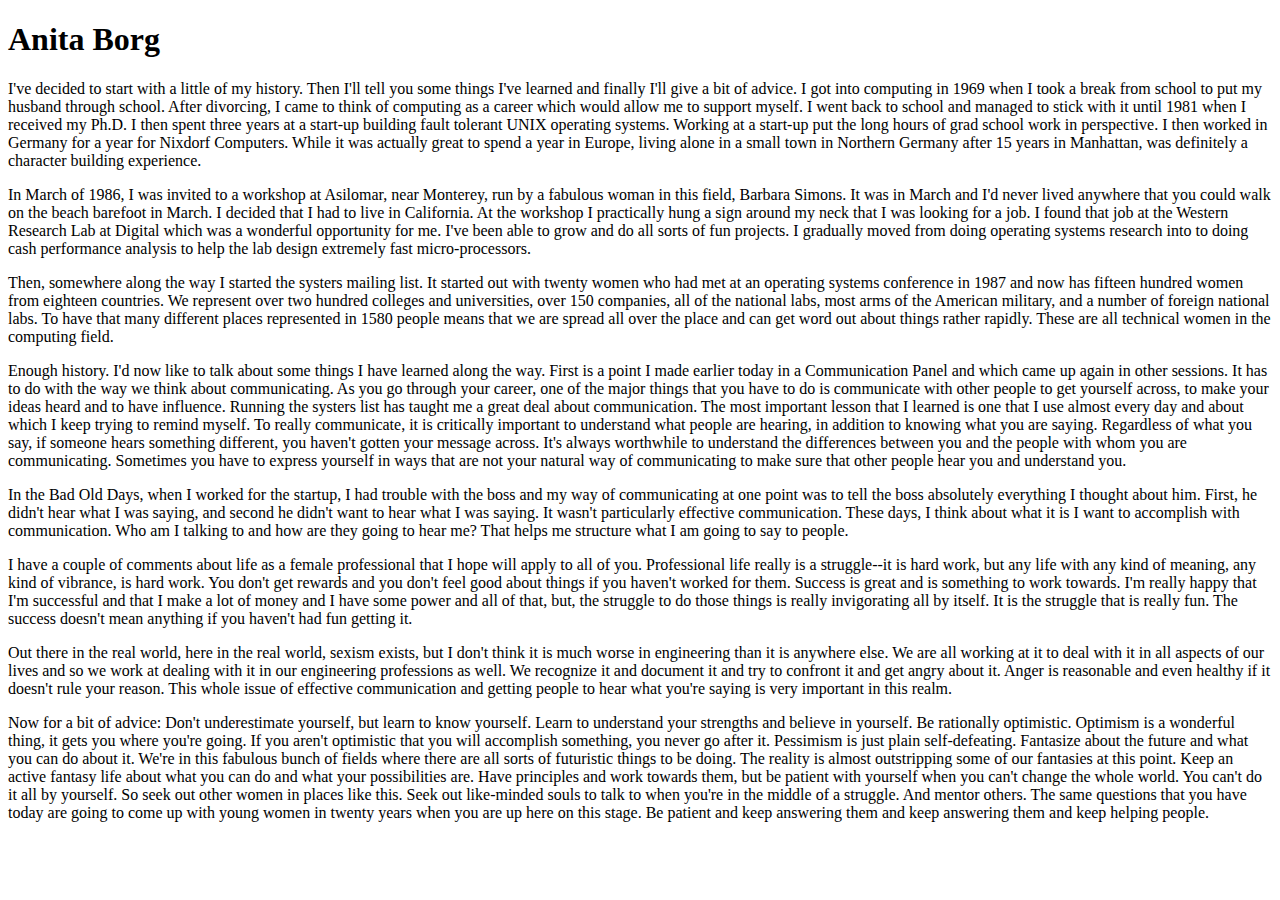
==== lesson-5/index.html @ 3f9112c9 "separating content into sections" ====
<!DOCTYPE html>
<html>
  <head>
    <title>Anita Borg</title>
    <link rel="stylesheet" href="style.css">
  </head>

  <body>
    <h1>Anita Borg</h1>
    <p>
      I've decided to start with a little of my history. Then I'll tell you some things I've learned and finally I'll give a bit of advice.
      I got into computing in 1969 when I took a break from school to put my husband through school. After divorcing, I came to think of computing as a career which would allow me to support myself. I went back to school and managed to stick with it until 1981 when I received my Ph.D. I then spent three years at a start-up building fault tolerant UNIX operating systems. Working at a start-up put the long hours of grad school work in perspective. I then worked in Germany for a year for Nixdorf Computers. While it was actually great to spend a year in Europe, living alone in a small town in Northern Germany after 15 years in Manhattan, was definitely a character building experience.
    </p>
    <p>
      In March of 1986, I was invited to a workshop at Asilomar, near Monterey, run by a fabulous woman in this field, Barbara Simons. It was in March and I'd never lived anywhere that you could walk on the beach barefoot in March. I decided that I had to live in California. At the workshop I practically hung a sign around my neck that I was looking for a job. I found that job at the Western Research Lab at Digital which was a wonderful opportunity for me. I've been able to grow and do all sorts of fun projects. I gradually moved from doing operating systems research into to doing cash performance analysis to help the lab design extremely fast micro-processors.
    </p>
    <p>
      Then, somewhere along the way I started the systers mailing list. It started out with twenty women who had met at an operating systems conference in 1987 and now has fifteen hundred women from eighteen countries. We represent over two hundred colleges and universities, over 150 companies, all of the national labs, most arms of the American military, and a number of foreign national labs. To have that many different places represented in 1580 people means that we are spread all over the place and can get word out about things rather rapidly. These are all technical women in the computing field.
    </p>
    <p>
      Enough history. I'd now like to talk about some things I have learned along the way. First is a point I made earlier today in a Communication Panel and which came up again in other sessions. It has to do with the way we think about communicating. As you go through your career, one of the major things that you have to do is communicate with other people to get yourself across, to make your ideas heard and to have influence. Running the systers list has taught me a great deal about communication. The most important lesson that I learned is one that I use almost every day and about which I keep trying to remind myself. To really communicate, it is critically important to understand what people are hearing, in addition to knowing what you are saying. Regardless of what you say, if someone hears something different, you haven't gotten your message across. It's always worthwhile to understand the differences between you and the people with whom you are communicating. Sometimes you have to express yourself in ways that are not your natural way of communicating to make sure that other people hear you and understand you.
    </p>
    <p>
      In the Bad Old Days, when I worked for the startup, I had trouble with the boss and my way of communicating at one point was to tell the boss absolutely everything I thought about him. First, he didn't hear what I was saying, and second he didn't want to hear what I was saying. It wasn't particularly effective communication. These days, I think about what it is I want to accomplish with communication. Who am I talking to and how are they going to hear me? That helps me structure what I am going to say to people.
    </p>
    <p>
      I have a couple of comments about life as a female professional that I hope will apply to all of you. Professional life really is a struggle--it is hard work, but any life with any kind of meaning, any kind of vibrance, is hard work. You don't get rewards and you don't feel good about things if you haven't worked for them. Success is great and is something to work towards. I'm really happy that I'm successful and that I make a lot of money and I have some power and all of that, but, the struggle to do those things is really invigorating all by itself. It is the struggle that is really fun. The success doesn't mean anything if you haven't had fun getting it.
    </p>
    <p>
      Out there in the real world, here in the real world, sexism exists, but I don't think it is much worse in engineering than it is anywhere else. We are all working at it to deal with it in all aspects of our lives and so we work at dealing with it in our engineering professions as well. We recognize it and document it and try to confront it and get angry about it. Anger is reasonable and even healthy if it doesn't rule your reason. This whole issue of effective communication and getting people to hear what you're saying is very important in this realm.
    </p>
    <p>
      Now for a bit of advice: Don't underestimate yourself, but learn to know yourself. Learn to understand your strengths and believe in yourself. Be rationally optimistic. Optimism is a wonderful thing, it gets you where you're going. If you aren't optimistic that you will accomplish something, you never go after it. Pessimism is just plain self-defeating. Fantasize about the future and what you can do about it. We're in this fabulous bunch of fields where there are all sorts of futuristic things to be doing. The reality is almost outstripping some of our fantasies at this point. Keep an active fantasy life about what you can do and what your possibilities are. Have principles and work towards them, but be patient with yourself when you can't change the whole world. You can't do it all by yourself. So seek out other women in places like this. Seek out like-minded souls to talk to when you're in the middle of a struggle. And mentor others. The same questions that you have today are going to come up with young women in twenty years when you are up here on this stage. Be patient and keep answering them and keep answering them and keep helping people.
    </p>
  </body>
</html>
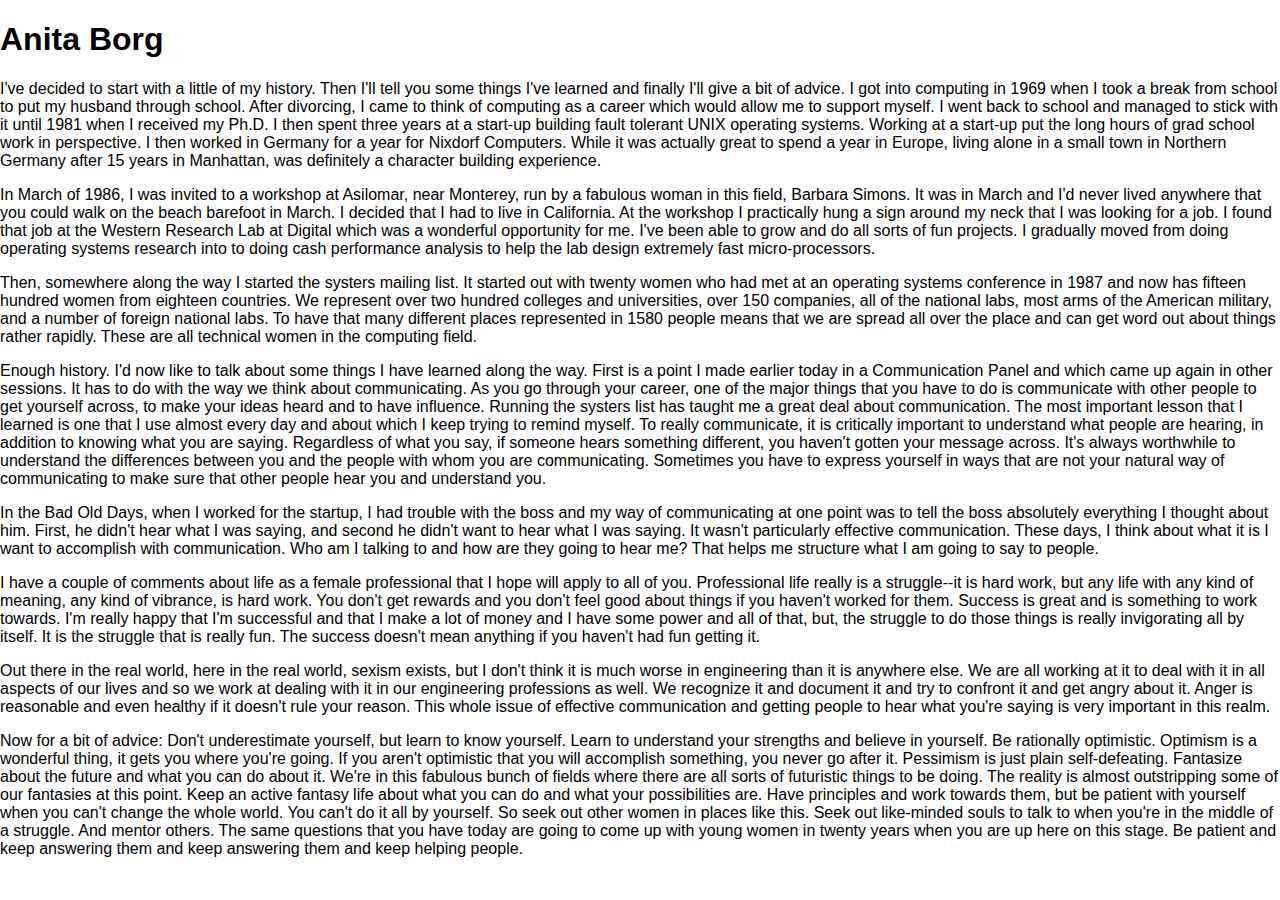
==== commit abefdea0: "set wrapper and styling reset" ====
--- a/lesson-5/index.html
+++ b/lesson-5/index.html
@@ -6,6 +6,7 @@
   </head>
 
   <body>
+    <div id='wrapper'></div>
     <h1>Anita Borg</h1>
     <p>
       I've decided to start with a little of my history. Then I'll tell you some things I've learned and finally I'll give a bit of advice.
--- a/lesson-5/style.css
+++ b/lesson-5/style.css
@@ -0,0 +1,12 @@
+body {
+  font-family: Helvetica, Arial, sans-serif;
+  margin: 0;
+  padding: 0;
+}
+
+#wrapper {
+  width: 90%;
+  max-width: 1040px;
+  margin: 0 auto;
+  min-width: 900px;
+}
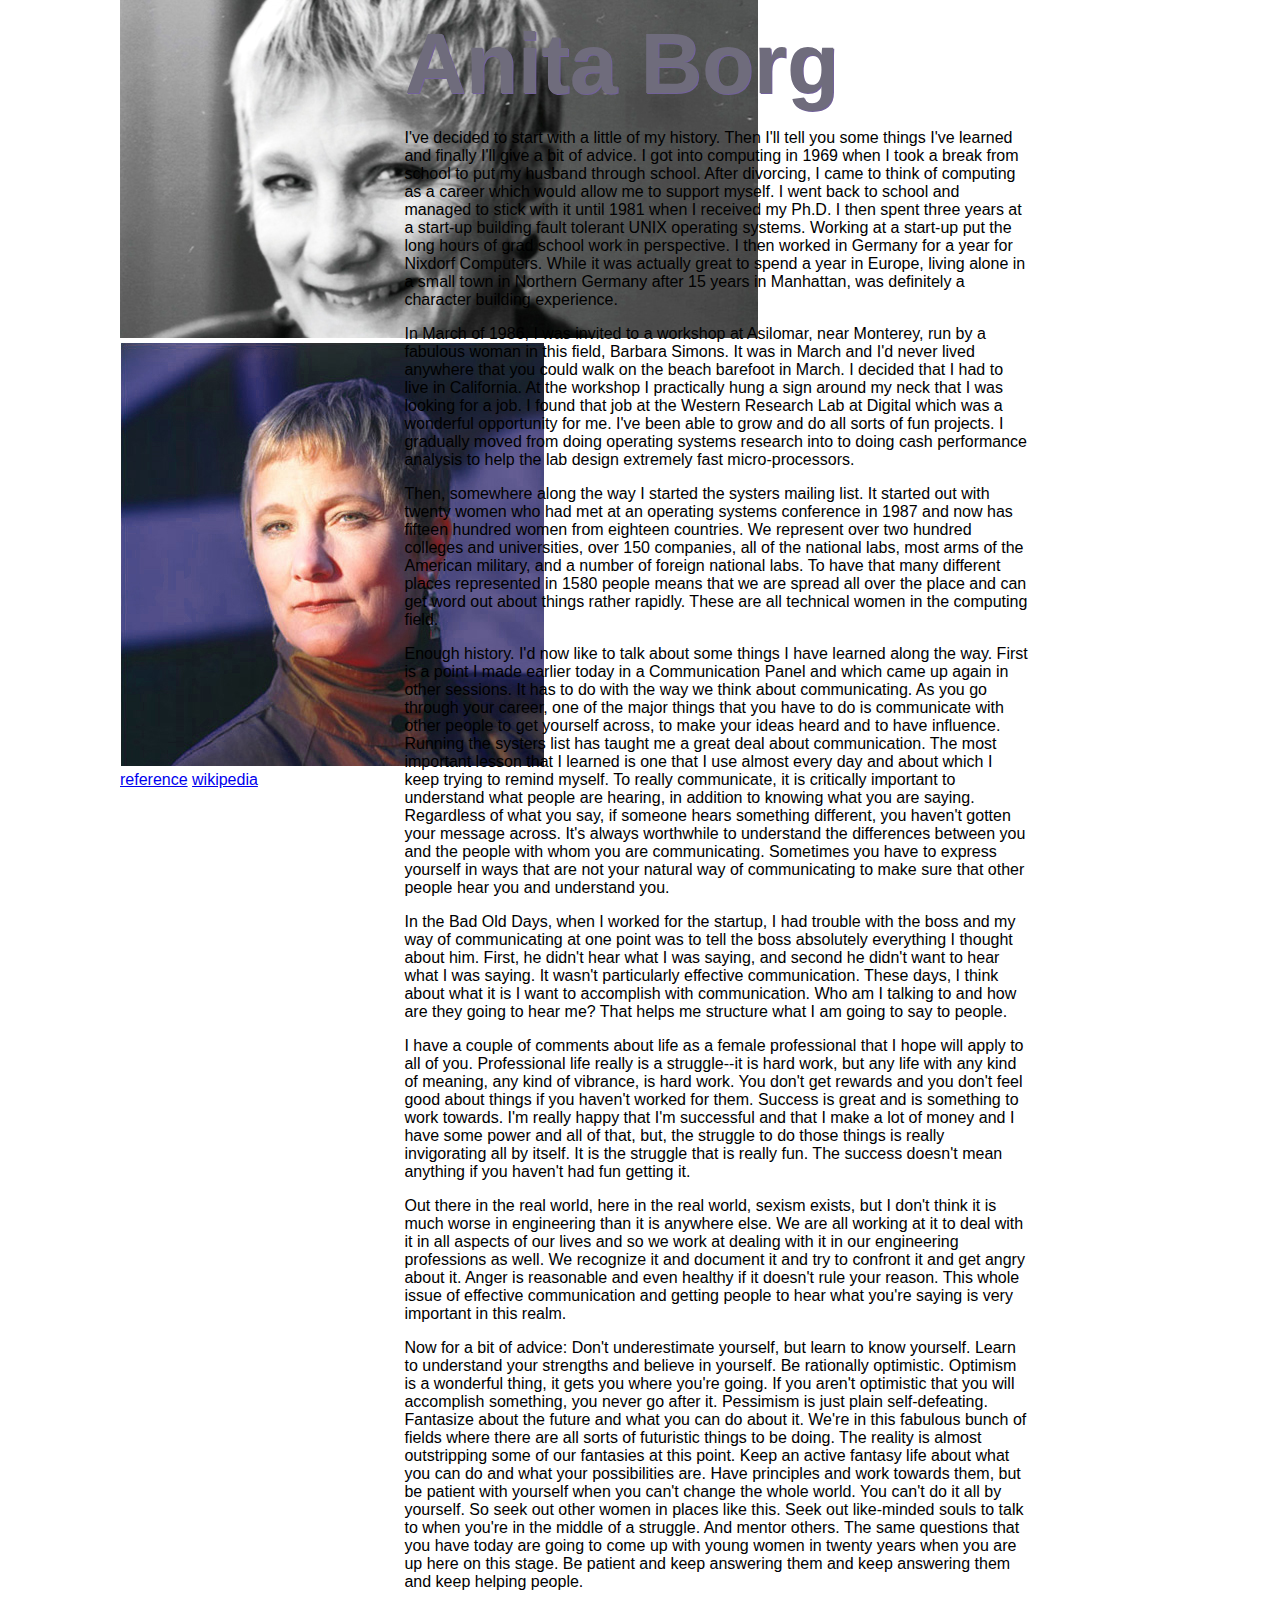
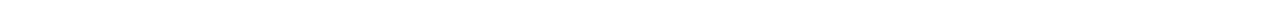
==== commit ec25e1f7: "added left bar" ====
--- a/lesson-5/index.html
+++ b/lesson-5/index.html
@@ -6,32 +6,44 @@
   </head>
 
   <body>
-    <div id='wrapper'></div>
-    <h1>Anita Borg</h1>
-    <p>
-      I've decided to start with a little of my history. Then I'll tell you some things I've learned and finally I'll give a bit of advice.
-      I got into computing in 1969 when I took a break from school to put my husband through school. After divorcing, I came to think of computing as a career which would allow me to support myself. I went back to school and managed to stick with it until 1981 when I received my Ph.D. I then spent three years at a start-up building fault tolerant UNIX operating systems. Working at a start-up put the long hours of grad school work in perspective. I then worked in Germany for a year for Nixdorf Computers. While it was actually great to spend a year in Europe, living alone in a small town in Northern Germany after 15 years in Manhattan, was definitely a character building experience.
-    </p>
-    <p>
-      In March of 1986, I was invited to a workshop at Asilomar, near Monterey, run by a fabulous woman in this field, Barbara Simons. It was in March and I'd never lived anywhere that you could walk on the beach barefoot in March. I decided that I had to live in California. At the workshop I practically hung a sign around my neck that I was looking for a job. I found that job at the Western Research Lab at Digital which was a wonderful opportunity for me. I've been able to grow and do all sorts of fun projects. I gradually moved from doing operating systems research into to doing cash performance analysis to help the lab design extremely fast micro-processors.
-    </p>
-    <p>
-      Then, somewhere along the way I started the systers mailing list. It started out with twenty women who had met at an operating systems conference in 1987 and now has fifteen hundred women from eighteen countries. We represent over two hundred colleges and universities, over 150 companies, all of the national labs, most arms of the American military, and a number of foreign national labs. To have that many different places represented in 1580 people means that we are spread all over the place and can get word out about things rather rapidly. These are all technical women in the computing field.
-    </p>
-    <p>
-      Enough history. I'd now like to talk about some things I have learned along the way. First is a point I made earlier today in a Communication Panel and which came up again in other sessions. It has to do with the way we think about communicating. As you go through your career, one of the major things that you have to do is communicate with other people to get yourself across, to make your ideas heard and to have influence. Running the systers list has taught me a great deal about communication. The most important lesson that I learned is one that I use almost every day and about which I keep trying to remind myself. To really communicate, it is critically important to understand what people are hearing, in addition to knowing what you are saying. Regardless of what you say, if someone hears something different, you haven't gotten your message across. It's always worthwhile to understand the differences between you and the people with whom you are communicating. Sometimes you have to express yourself in ways that are not your natural way of communicating to make sure that other people hear you and understand you.
-    </p>
-    <p>
-      In the Bad Old Days, when I worked for the startup, I had trouble with the boss and my way of communicating at one point was to tell the boss absolutely everything I thought about him. First, he didn't hear what I was saying, and second he didn't want to hear what I was saying. It wasn't particularly effective communication. These days, I think about what it is I want to accomplish with communication. Who am I talking to and how are they going to hear me? That helps me structure what I am going to say to people.
-    </p>
-    <p>
-      I have a couple of comments about life as a female professional that I hope will apply to all of you. Professional life really is a struggle--it is hard work, but any life with any kind of meaning, any kind of vibrance, is hard work. You don't get rewards and you don't feel good about things if you haven't worked for them. Success is great and is something to work towards. I'm really happy that I'm successful and that I make a lot of money and I have some power and all of that, but, the struggle to do those things is really invigorating all by itself. It is the struggle that is really fun. The success doesn't mean anything if you haven't had fun getting it.
-    </p>
-    <p>
-      Out there in the real world, here in the real world, sexism exists, but I don't think it is much worse in engineering than it is anywhere else. We are all working at it to deal with it in all aspects of our lives and so we work at dealing with it in our engineering professions as well. We recognize it and document it and try to confront it and get angry about it. Anger is reasonable and even healthy if it doesn't rule your reason. This whole issue of effective communication and getting people to hear what you're saying is very important in this realm.
-    </p>
-    <p>
-      Now for a bit of advice: Don't underestimate yourself, but learn to know yourself. Learn to understand your strengths and believe in yourself. Be rationally optimistic. Optimism is a wonderful thing, it gets you where you're going. If you aren't optimistic that you will accomplish something, you never go after it. Pessimism is just plain self-defeating. Fantasize about the future and what you can do about it. We're in this fabulous bunch of fields where there are all sorts of futuristic things to be doing. The reality is almost outstripping some of our fantasies at this point. Keep an active fantasy life about what you can do and what your possibilities are. Have principles and work towards them, but be patient with yourself when you can't change the whole world. You can't do it all by yourself. So seek out other women in places like this. Seek out like-minded souls to talk to when you're in the middle of a struggle. And mentor others. The same questions that you have today are going to come up with young women in twenty years when you are up here on this stage. Be patient and keep answering them and keep answering them and keep helping people.
-    </p>
+    <div id='wrapper'>
+      <div id='left-bar'>
+        <img src="anita-top.jpg" alt="Anita Borg image 1">
+        <img src="anita-bottom.jpg" alt="Anita Borg image 2">
+        <div>
+          <a href="http://gos.sbc.edu/b/borg.html">reference</a>
+          <a href="http://en.wikipedia.org/wiki/Anita_Borg">wikipedia</a>
+        </div>
+      </div>
+      <div id='container'>
+        <h1>Anita Borg</h1>
+        <p>
+          I've decided to start with a little of my history. Then I'll tell you some things I've learned and finally I'll give a bit of advice.
+          I got into computing in 1969 when I took a break from school to put my husband through school. After divorcing, I came to think of computing as a career which would allow me to support myself. I went back to school and managed to stick with it until 1981 when I received my Ph.D. I then spent three years at a start-up building fault tolerant UNIX operating systems. Working at a start-up put the long hours of grad school work in perspective. I then worked in Germany for a year for Nixdorf Computers. While it was actually great to spend a year in Europe, living alone in a small town in Northern Germany after 15 years in Manhattan, was definitely a character building experience.
+        </p>
+        <p>
+          In March of 1986, I was invited to a workshop at Asilomar, near Monterey, run by a fabulous woman in this field, Barbara Simons. It was in March and I'd never lived anywhere that you could walk on the beach barefoot in March. I decided that I had to live in California. At the workshop I practically hung a sign around my neck that I was looking for a job. I found that job at the Western Research Lab at Digital which was a wonderful opportunity for me. I've been able to grow and do all sorts of fun projects. I gradually moved from doing operating systems research into to doing cash performance analysis to help the lab design extremely fast micro-processors.
+        </p>
+        <p>
+          Then, somewhere along the way I started the systers mailing list. It started out with twenty women who had met at an operating systems conference in 1987 and now has fifteen hundred women from eighteen countries. We represent over two hundred colleges and universities, over 150 companies, all of the national labs, most arms of the American military, and a number of foreign national labs. To have that many different places represented in 1580 people means that we are spread all over the place and can get word out about things rather rapidly. These are all technical women in the computing field.
+        </p>
+        <p>
+          Enough history. I'd now like to talk about some things I have learned along the way. First is a point I made earlier today in a Communication Panel and which came up again in other sessions. It has to do with the way we think about communicating. As you go through your career, one of the major things that you have to do is communicate with other people to get yourself across, to make your ideas heard and to have influence. Running the systers list has taught me a great deal about communication. The most important lesson that I learned is one that I use almost every day and about which I keep trying to remind myself. To really communicate, it is critically important to understand what people are hearing, in addition to knowing what you are saying. Regardless of what you say, if someone hears something different, you haven't gotten your message across. It's always worthwhile to understand the differences between you and the people with whom you are communicating. Sometimes you have to express yourself in ways that are not your natural way of communicating to make sure that other people hear you and understand you.
+        </p>
+        <p>
+          In the Bad Old Days, when I worked for the startup, I had trouble with the boss and my way of communicating at one point was to tell the boss absolutely everything I thought about him. First, he didn't hear what I was saying, and second he didn't want to hear what I was saying. It wasn't particularly effective communication. These days, I think about what it is I want to accomplish with communication. Who am I talking to and how are they going to hear me? That helps me structure what I am going to say to people.
+        </p>
+        <p>
+          I have a couple of comments about life as a female professional that I hope will apply to all of you. Professional life really is a struggle--it is hard work, but any life with any kind of meaning, any kind of vibrance, is hard work. You don't get rewards and you don't feel good about things if you haven't worked for them. Success is great and is something to work towards. I'm really happy that I'm successful and that I make a lot of money and I have some power and all of that, but, the struggle to do those things is really invigorating all by itself. It is the struggle that is really fun. The success doesn't mean anything if you haven't had fun getting it.
+        </p>
+        <p>
+          Out there in the real world, here in the real world, sexism exists, but I don't think it is much worse in engineering than it is anywhere else. We are all working at it to deal with it in all aspects of our lives and so we work at dealing with it in our engineering professions as well. We recognize it and document it and try to confront it and get angry about it. Anger is reasonable and even healthy if it doesn't rule your reason. This whole issue of effective communication and getting people to hear what you're saying is very important in this realm.
+        </p>
+        <p>
+          Now for a bit of advice: Don't underestimate yourself, but learn to know yourself. Learn to understand your strengths and believe in yourself. Be rationally optimistic. Optimism is a wonderful thing, it gets you where you're going. If you aren't optimistic that you will accomplish something, you never go after it. Pessimism is just plain self-defeating. Fantasize about the future and what you can do about it. We're in this fabulous bunch of fields where there are all sorts of futuristic things to be doing. The reality is almost outstripping some of our fantasies at this point. Keep an active fantasy life about what you can do and what your possibilities are. Have principles and work towards them, but be patient with yourself when you can't change the whole world. You can't do it all by yourself. So seek out other women in places like this. Seek out like-minded souls to talk to when you're in the middle of a struggle. And mentor others. The same questions that you have today are going to come up with young women in twenty years when you are up here on this stage. Be patient and keep answering them and keep answering them and keep helping people.
+        </p>
+
+      </div>
+    </div>
   </body>
 </html>
--- a/lesson-5/style.css
+++ b/lesson-5/style.css
@@ -10,3 +10,23 @@
   margin: 0 auto;
   min-width: 900px;
 }
+
+h1 {
+  margin: 15px 0;
+  font-size: 85px;
+  color: #6f6c7c;
+  text-shadow: 1px 1px #72629a;
+}
+
+#left-bar {
+  width: 25%;
+  min-width: 200px;
+  display: inline-block;
+}
+
+#container {
+  margin-left: 20px;
+  display: inline-block;
+  vertical-align: top;
+  width: 60%;
+}
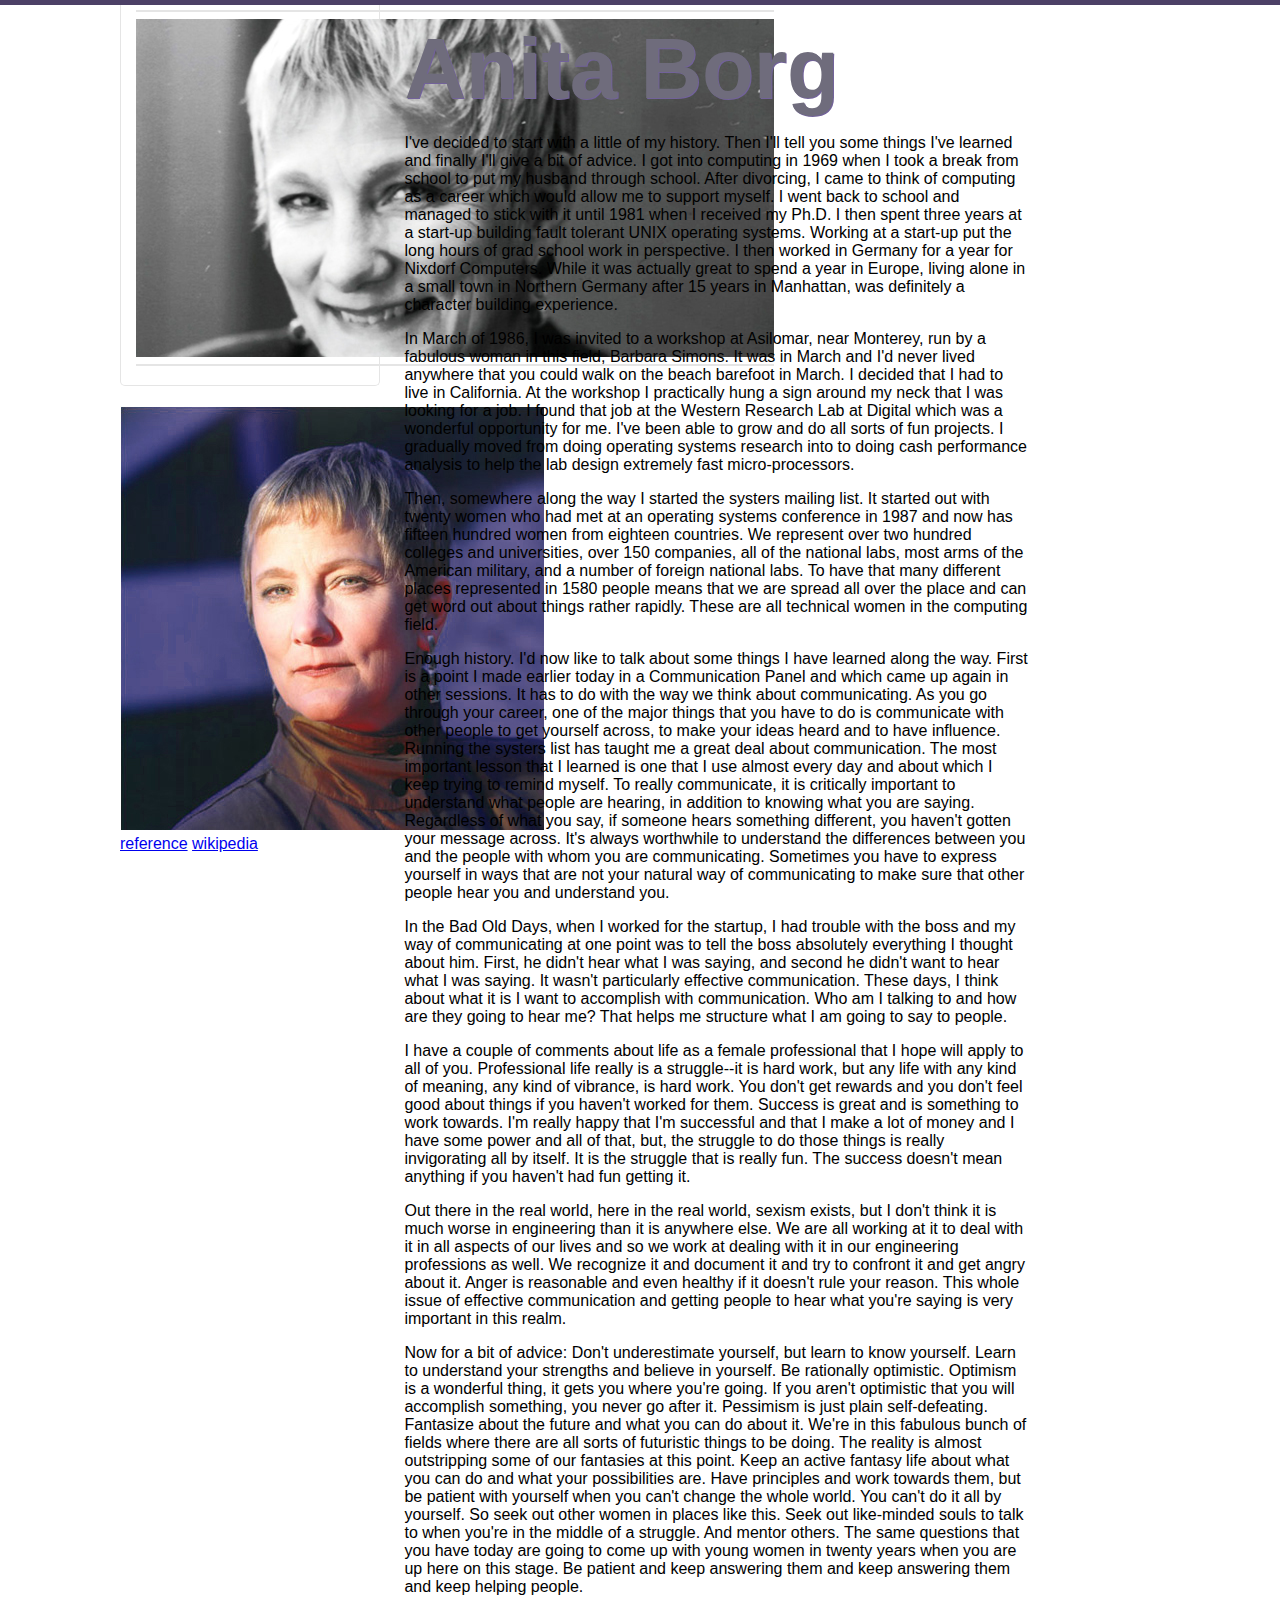
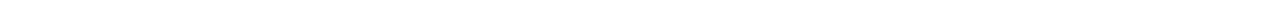
==== commit a5873d8a: "images" ====
--- a/lesson-5/index.html
+++ b/lesson-5/index.html
@@ -8,8 +8,12 @@
   <body>
     <div id='wrapper'>
       <div id='left-bar'>
-        <img src="anita-top.jpg" alt="Anita Borg image 1">
-        <img src="anita-bottom.jpg" alt="Anita Borg image 2">
+        <div class='frame'>
+          <img src="anita-top.jpg" alt="Anita Borg image 1">
+        </div>
+        <div class='rounded'>
+          <img src="anita-bottom.jpg" alt="Anita Borg image 2">
+        </div>
         <div>
           <a href="http://gos.sbc.edu/b/borg.html">reference</a>
           <a href="http://en.wikipedia.org/wiki/Anita_Borg">wikipedia</a>
--- a/lesson-5/style.css
+++ b/lesson-5/style.css
@@ -2,6 +2,7 @@
   font-family: Helvetica, Arial, sans-serif;
   margin: 0;
   padding: 0;
+   border-top: 5px solid #4c4066;
 }
 
 #wrapper {
@@ -30,3 +31,23 @@
   vertical-align: top;
   width: 60%;
 }
+
+.frame {
+  padding: 5px 15px 15px;
+  background-color: white;
+  margin-bottom: 20px;
+  border: 1px solid #e5e5e5;
+  border-top: none;
+  border-bottom-left-radius: 5px;
+  border-bottom-right-radius: 5px;
+}
+
+.rounded {
+  border-radius: 10px;
+}
+
+#left-bar .frame img {
+  border-top: 2px solid #e5e5e5;
+  border-bottom: 2px solid #e5e5e5;
+  padding: 7px 0;
+}
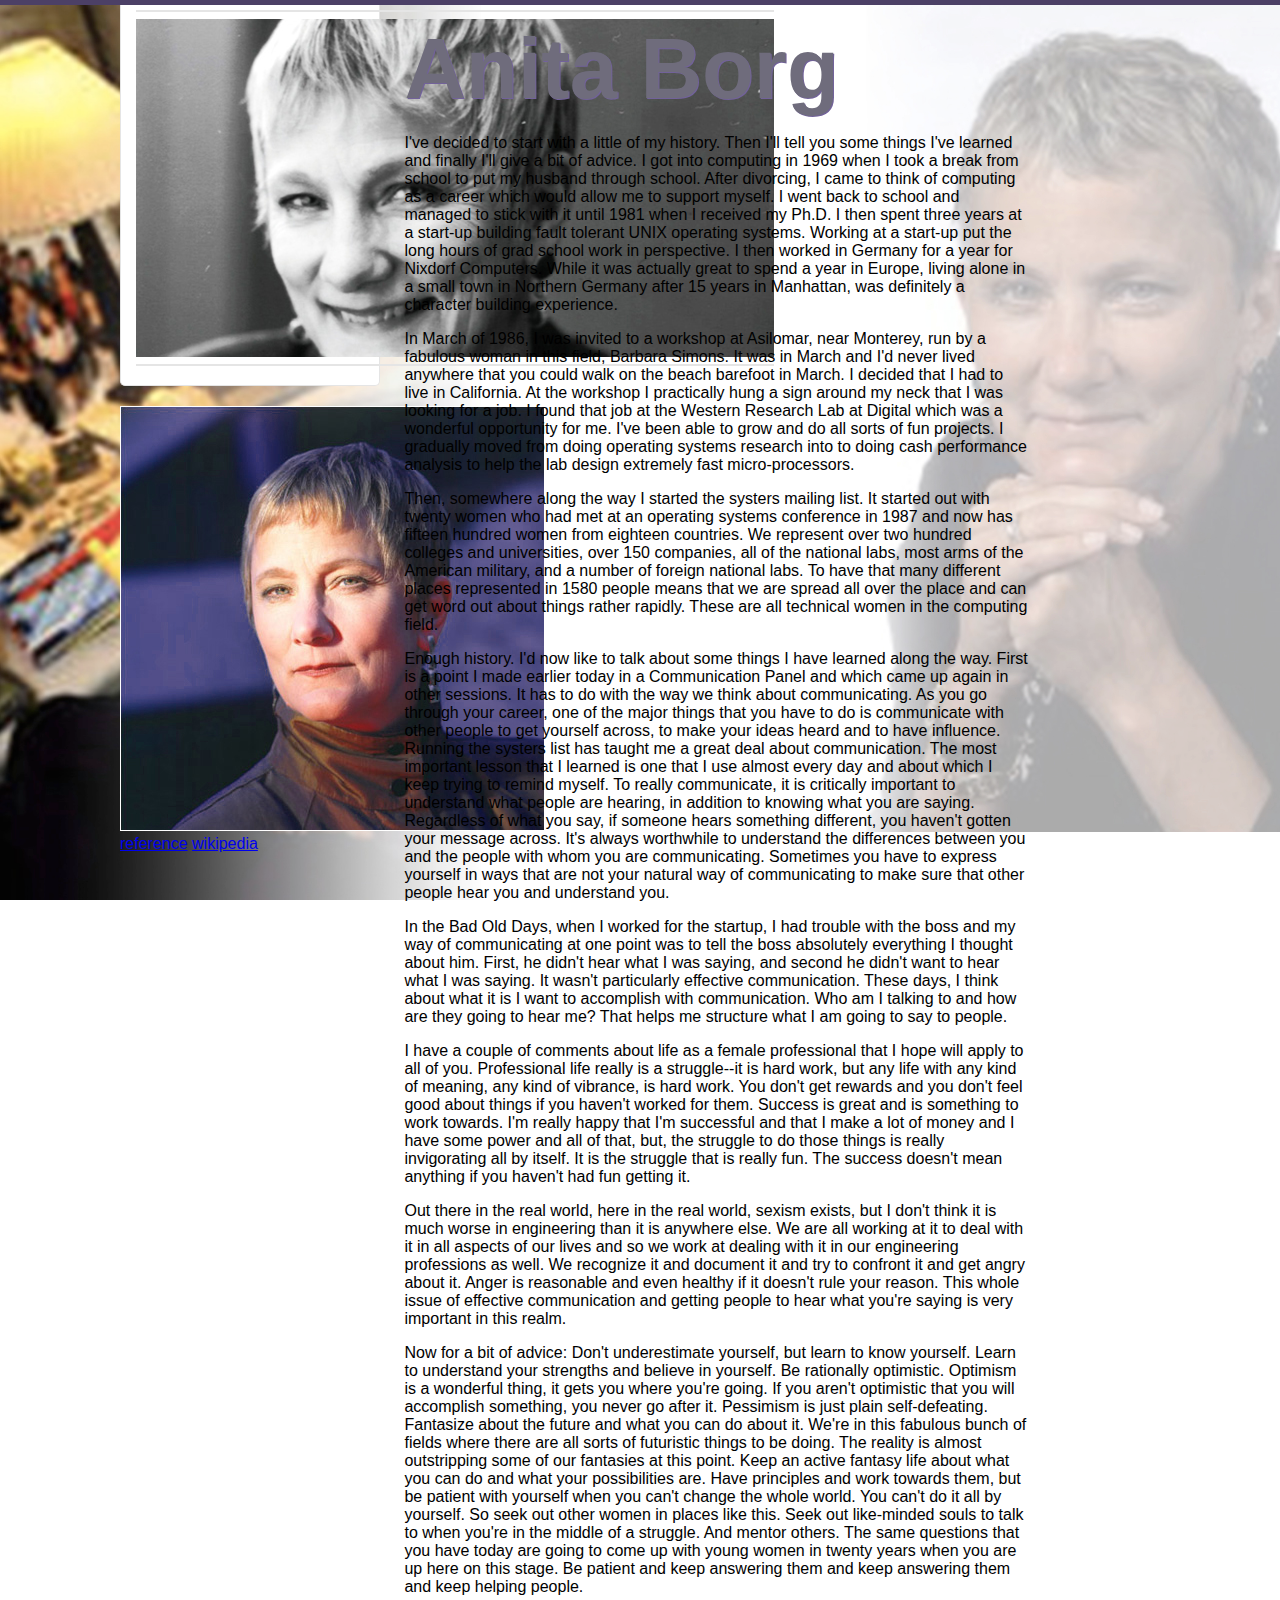
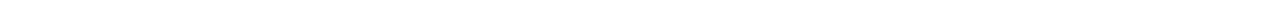
==== commit cec6532b: "background images" ====
--- a/lesson-5/index.html
+++ b/lesson-5/index.html
@@ -9,10 +9,10 @@
     <div id='wrapper'>
       <div id='left-bar'>
         <div class='frame'>
-          <img src="anita-top.jpg" alt="Anita Borg image 1">
+          <img src="assets/images/anita-top.jpg" alt="Anita Borg image 1">
         </div>
         <div class='rounded'>
-          <img src="anita-bottom.jpg" alt="Anita Borg image 2">
+          <img src="assets/images/anita-bottom.jpg" alt="Anita Borg image 2">
         </div>
         <div>
           <a href="http://gos.sbc.edu/b/borg.html">reference</a>
--- a/lesson-5/style.css
+++ b/lesson-5/style.css
@@ -2,7 +2,11 @@
   font-family: Helvetica, Arial, sans-serif;
   margin: 0;
   padding: 0;
-   border-top: 5px solid #4c4066;
+  border-top: 5px solid #4c4066;
+  background: url('assets/images/background-right.jpg') right top no-repeat,
+            url('assets/images/background-left.jpg') left no-repeat;
+  background-size: 420px auto, auto 900px;
+  background-attachment: fixed, fixed;
 }
 
 #wrapper {
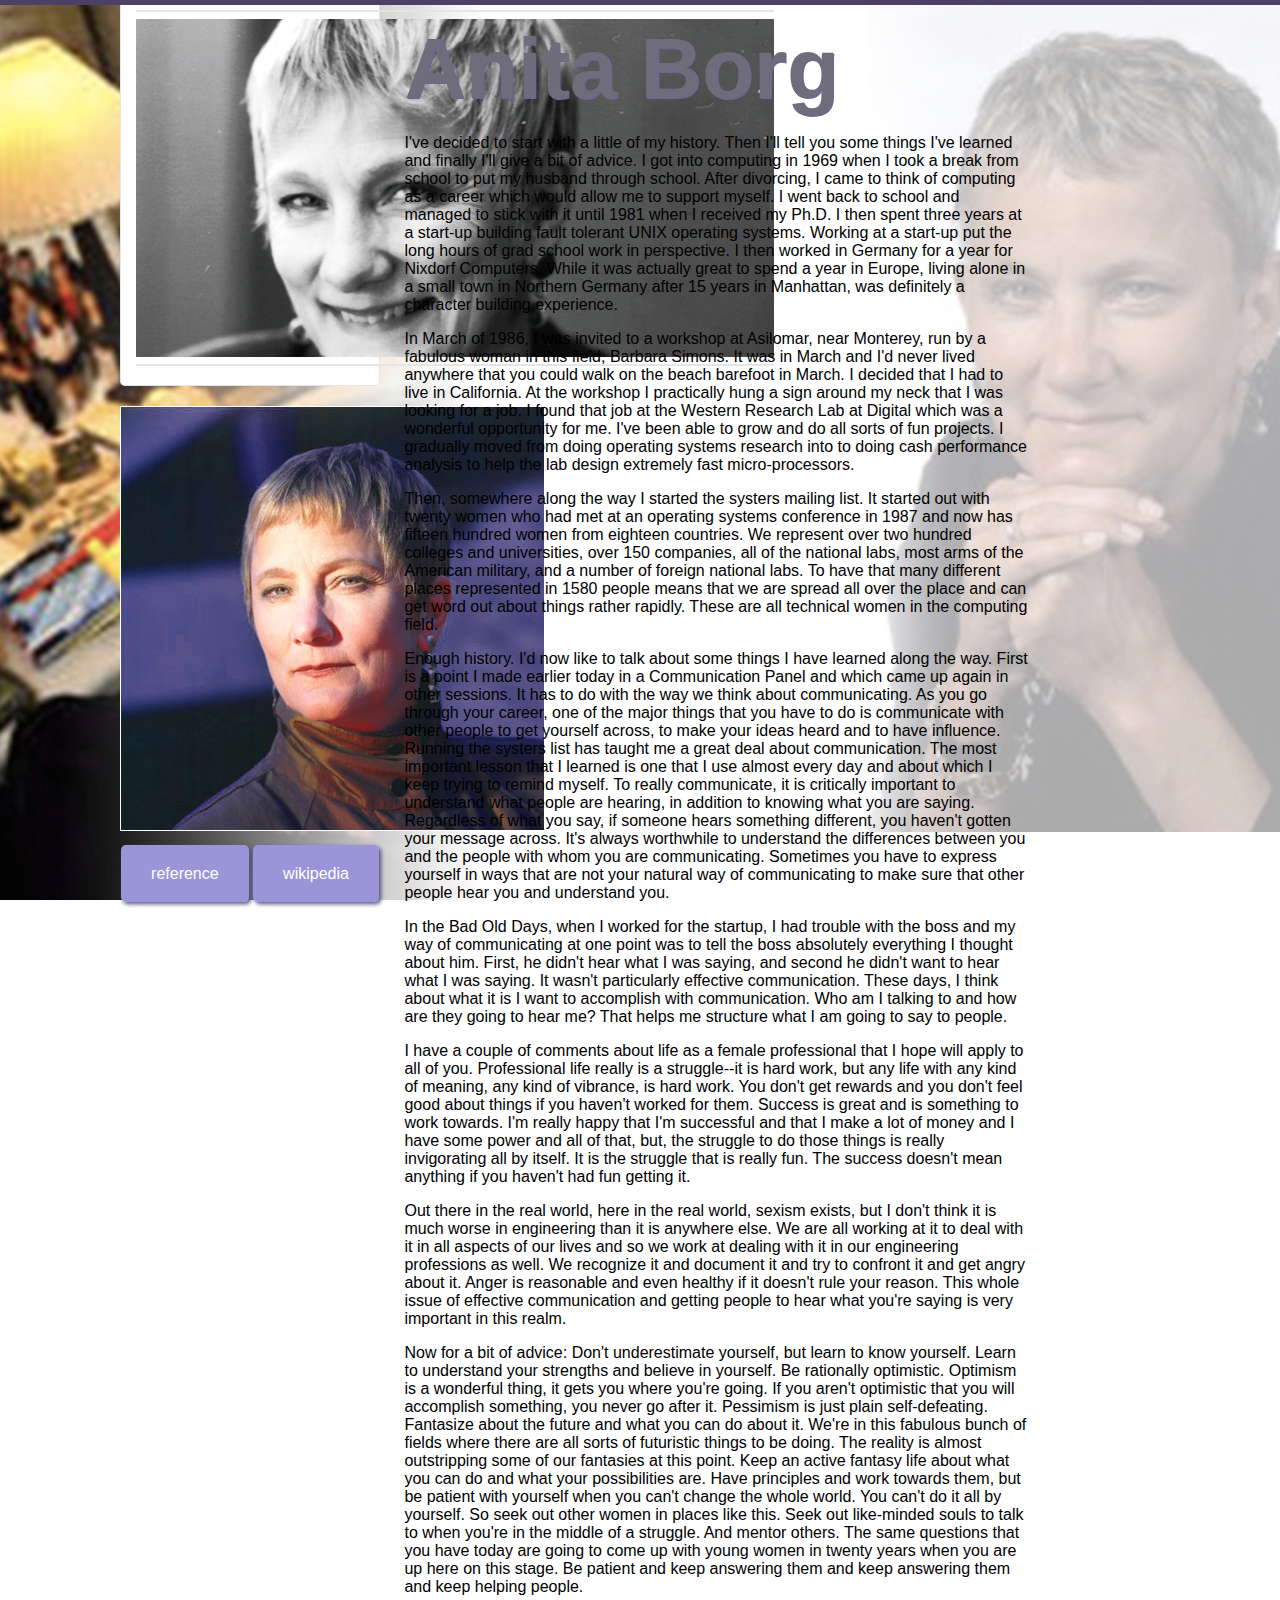
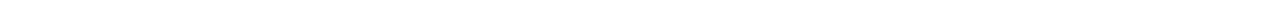
==== commit 3b030606: "side links" ====
--- a/lesson-5/index.html
+++ b/lesson-5/index.html
@@ -14,9 +14,9 @@
         <div class='rounded'>
           <img src="assets/images/anita-bottom.jpg" alt="Anita Borg image 2">
         </div>
-        <div>
-          <a href="http://gos.sbc.edu/b/borg.html">reference</a>
-          <a href="http://en.wikipedia.org/wiki/Anita_Borg">wikipedia</a>
+        <div class='references'>
+          <a class='btn' href="http://gos.sbc.edu/b/borg.html">reference</a>
+          <a class='btn' href="http://en.wikipedia.org/wiki/Anita_Borg">wikipedia</a>
         </div>
       </div>
       <div id='container'>
--- a/lesson-5/style.css
+++ b/lesson-5/style.css
@@ -55,3 +55,21 @@
   border-bottom: 2px solid #e5e5e5;
   padding: 7px 0;
 }
+
+.references {
+  margin-top: 30px;
+  text-align: center;
+}
+
+a.btn {
+  color: white;
+  padding: 20px 30px;
+  text-decoration: none;
+  background-color: #9a95d8;
+  border-radius: 5px;
+  box-shadow: 2px 2px 4px #4e4c80;
+}
+
+a.btn:hover {
+  box-shadow: 1px 1px 2px #4e4c80 inset;
+}
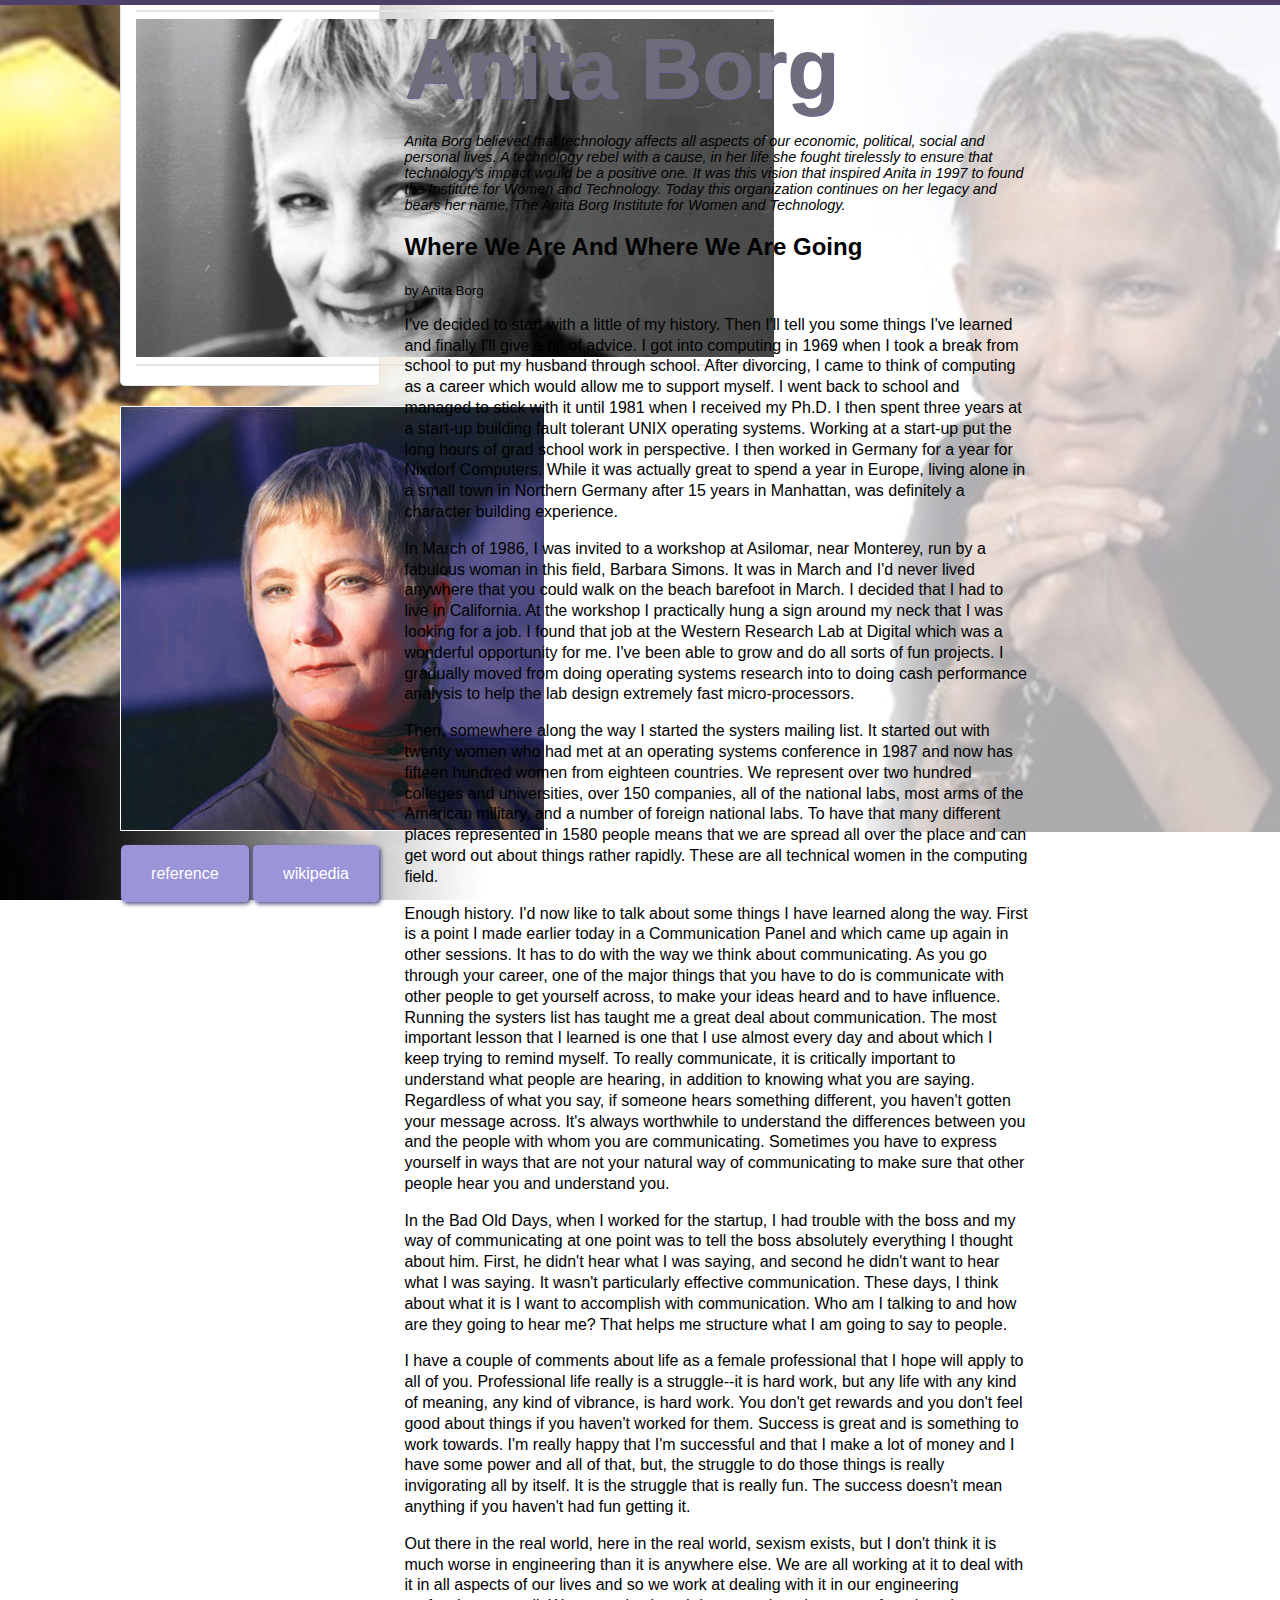
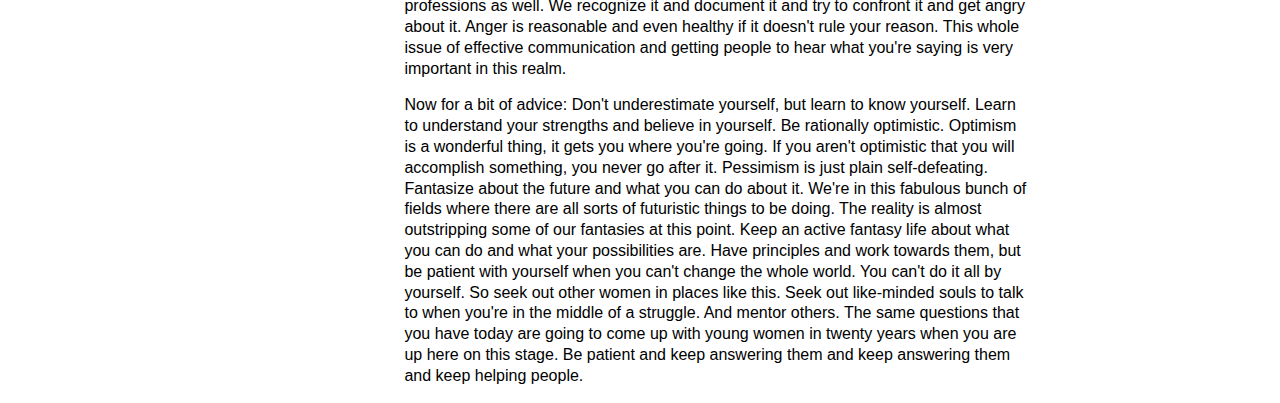
==== commit 1da6245a: "about and speech class" ====
--- a/lesson-5/index.html
+++ b/lesson-5/index.html
@@ -21,31 +21,38 @@
       </div>
       <div id='container'>
         <h1>Anita Borg</h1>
-        <p>
-          I've decided to start with a little of my history. Then I'll tell you some things I've learned and finally I'll give a bit of advice.
-          I got into computing in 1969 when I took a break from school to put my husband through school. After divorcing, I came to think of computing as a career which would allow me to support myself. I went back to school and managed to stick with it until 1981 when I received my Ph.D. I then spent three years at a start-up building fault tolerant UNIX operating systems. Working at a start-up put the long hours of grad school work in perspective. I then worked in Germany for a year for Nixdorf Computers. While it was actually great to spend a year in Europe, living alone in a small town in Northern Germany after 15 years in Manhattan, was definitely a character building experience.
+        <p class='about'>
+          Anita Borg believed that technology affects all aspects of our economic, political, social and personal lives. A technology rebel with a cause, in her life she fought tirelessly to ensure that technology's impact would be a positive one. It was this vision that inspired Anita in 1997 to found the Institute for Women and Technology. Today this organization continues on her legacy and bears her name, The Anita Borg Institute for Women and Technology.
         </p>
-        <p>
-          In March of 1986, I was invited to a workshop at Asilomar, near Monterey, run by a fabulous woman in this field, Barbara Simons. It was in March and I'd never lived anywhere that you could walk on the beach barefoot in March. I decided that I had to live in California. At the workshop I practically hung a sign around my neck that I was looking for a job. I found that job at the Western Research Lab at Digital which was a wonderful opportunity for me. I've been able to grow and do all sorts of fun projects. I gradually moved from doing operating systems research into to doing cash performance analysis to help the lab design extremely fast micro-processors.
-        </p>
-        <p>
-          Then, somewhere along the way I started the systers mailing list. It started out with twenty women who had met at an operating systems conference in 1987 and now has fifteen hundred women from eighteen countries. We represent over two hundred colleges and universities, over 150 companies, all of the national labs, most arms of the American military, and a number of foreign national labs. To have that many different places represented in 1580 people means that we are spread all over the place and can get word out about things rather rapidly. These are all technical women in the computing field.
-        </p>
-        <p>
-          Enough history. I'd now like to talk about some things I have learned along the way. First is a point I made earlier today in a Communication Panel and which came up again in other sessions. It has to do with the way we think about communicating. As you go through your career, one of the major things that you have to do is communicate with other people to get yourself across, to make your ideas heard and to have influence. Running the systers list has taught me a great deal about communication. The most important lesson that I learned is one that I use almost every day and about which I keep trying to remind myself. To really communicate, it is critically important to understand what people are hearing, in addition to knowing what you are saying. Regardless of what you say, if someone hears something different, you haven't gotten your message across. It's always worthwhile to understand the differences between you and the people with whom you are communicating. Sometimes you have to express yourself in ways that are not your natural way of communicating to make sure that other people hear you and understand you.
-        </p>
-        <p>
-          In the Bad Old Days, when I worked for the startup, I had trouble with the boss and my way of communicating at one point was to tell the boss absolutely everything I thought about him. First, he didn't hear what I was saying, and second he didn't want to hear what I was saying. It wasn't particularly effective communication. These days, I think about what it is I want to accomplish with communication. Who am I talking to and how are they going to hear me? That helps me structure what I am going to say to people.
-        </p>
-        <p>
-          I have a couple of comments about life as a female professional that I hope will apply to all of you. Professional life really is a struggle--it is hard work, but any life with any kind of meaning, any kind of vibrance, is hard work. You don't get rewards and you don't feel good about things if you haven't worked for them. Success is great and is something to work towards. I'm really happy that I'm successful and that I make a lot of money and I have some power and all of that, but, the struggle to do those things is really invigorating all by itself. It is the struggle that is really fun. The success doesn't mean anything if you haven't had fun getting it.
-        </p>
-        <p>
-          Out there in the real world, here in the real world, sexism exists, but I don't think it is much worse in engineering than it is anywhere else. We are all working at it to deal with it in all aspects of our lives and so we work at dealing with it in our engineering professions as well. We recognize it and document it and try to confront it and get angry about it. Anger is reasonable and even healthy if it doesn't rule your reason. This whole issue of effective communication and getting people to hear what you're saying is very important in this realm.
-        </p>
-        <p>
-          Now for a bit of advice: Don't underestimate yourself, but learn to know yourself. Learn to understand your strengths and believe in yourself. Be rationally optimistic. Optimism is a wonderful thing, it gets you where you're going. If you aren't optimistic that you will accomplish something, you never go after it. Pessimism is just plain self-defeating. Fantasize about the future and what you can do about it. We're in this fabulous bunch of fields where there are all sorts of futuristic things to be doing. The reality is almost outstripping some of our fantasies at this point. Keep an active fantasy life about what you can do and what your possibilities are. Have principles and work towards them, but be patient with yourself when you can't change the whole world. You can't do it all by yourself. So seek out other women in places like this. Seek out like-minded souls to talk to when you're in the middle of a struggle. And mentor others. The same questions that you have today are going to come up with young women in twenty years when you are up here on this stage. Be patient and keep answering them and keep answering them and keep helping people.
-        </p>
+        <div class='speech'>
+          <h2>Where We Are And Where We Are Going</h2>
+          <small>by Anita Borg</small>
+          <p>
+            I've decided to start with a little of my history. Then I'll tell you some things I've learned and finally I'll give a bit of advice.
+            I got into computing in 1969 when I took a break from school to put my husband through school. After divorcing, I came to think of computing as a career which would allow me to support myself. I went back to school and managed to stick with it until 1981 when I received my Ph.D. I then spent three years at a start-up building fault tolerant UNIX operating systems. Working at a start-up put the long hours of grad school work in perspective. I then worked in Germany for a year for Nixdorf Computers. While it was actually great to spend a year in Europe, living alone in a small town in Northern Germany after 15 years in Manhattan, was definitely a character building experience.
+          </p>
+          <p>
+            In March of 1986, I was invited to a workshop at Asilomar, near Monterey, run by a fabulous woman in this field, Barbara Simons. It was in March and I'd never lived anywhere that you could walk on the beach barefoot in March. I decided that I had to live in California. At the workshop I practically hung a sign around my neck that I was looking for a job. I found that job at the Western Research Lab at Digital which was a wonderful opportunity for me. I've been able to grow and do all sorts of fun projects. I gradually moved from doing operating systems research into to doing cash performance analysis to help the lab design extremely fast micro-processors.
+          </p>
+          <p>
+            Then, somewhere along the way I started the systers mailing list. It started out with twenty women who had met at an operating systems conference in 1987 and now has fifteen hundred women from eighteen countries. We represent over two hundred colleges and universities, over 150 companies, all of the national labs, most arms of the American military, and a number of foreign national labs. To have that many different places represented in 1580 people means that we are spread all over the place and can get word out about things rather rapidly. These are all technical women in the computing field.
+          </p>
+          <p>
+            Enough history. I'd now like to talk about some things I have learned along the way. First is a point I made earlier today in a Communication Panel and which came up again in other sessions. It has to do with the way we think about communicating. As you go through your career, one of the major things that you have to do is communicate with other people to get yourself across, to make your ideas heard and to have influence. Running the systers list has taught me a great deal about communication. The most important lesson that I learned is one that I use almost every day and about which I keep trying to remind myself. To really communicate, it is critically important to understand what people are hearing, in addition to knowing what you are saying. Regardless of what you say, if someone hears something different, you haven't gotten your message across. It's always worthwhile to understand the differences between you and the people with whom you are communicating. Sometimes you have to express yourself in ways that are not your natural way of communicating to make sure that other people hear you and understand you.
+          </p>
+          <p>
+            In the Bad Old Days, when I worked for the startup, I had trouble with the boss and my way of communicating at one point was to tell the boss absolutely everything I thought about him. First, he didn't hear what I was saying, and second he didn't want to hear what I was saying. It wasn't particularly effective communication. These days, I think about what it is I want to accomplish with communication. Who am I talking to and how are they going to hear me? That helps me structure what I am going to say to people.
+          </p>
+          <p>
+            I have a couple of comments about life as a female professional that I hope will apply to all of you. Professional life really is a struggle--it is hard work, but any life with any kind of meaning, any kind of vibrance, is hard work. You don't get rewards and you don't feel good about things if you haven't worked for them. Success is great and is something to work towards. I'm really happy that I'm successful and that I make a lot of money and I have some power and all of that, but, the struggle to do those things is really invigorating all by itself. It is the struggle that is really fun. The success doesn't mean anything if you haven't had fun getting it.
+          </p>
+          <p>
+            Out there in the real world, here in the real world, sexism exists, but I don't think it is much worse in engineering than it is anywhere else. We are all working at it to deal with it in all aspects of our lives and so we work at dealing with it in our engineering professions as well. We recognize it and document it and try to confront it and get angry about it. Anger is reasonable and even healthy if it doesn't rule your reason. This whole issue of effective communication and getting people to hear what you're saying is very important in this realm.
+          </p>
+          <p>
+            Now for a bit of advice: Don't underestimate yourself, but learn to know yourself. Learn to understand your strengths and believe in yourself. Be rationally optimistic. Optimism is a wonderful thing, it gets you where you're going. If you aren't optimistic that you will accomplish something, you never go after it. Pessimism is just plain self-defeating. Fantasize about the future and what you can do about it. We're in this fabulous bunch of fields where there are all sorts of futuristic things to be doing. The reality is almost outstripping some of our fantasies at this point. Keep an active fantasy life about what you can do and what your possibilities are. Have principles and work towards them, but be patient with yourself when you can't change the whole world. You can't do it all by yourself. So seek out other women in places like this. Seek out like-minded souls to talk to when you're in the middle of a struggle. And mentor others. The same questions that you have today are going to come up with young women in twenty years when you are up here on this stage. Be patient and keep answering them and keep answering them and keep helping people.
+          </p>
+        </div>
 
       </div>
     </div>
--- a/lesson-5/style.css
+++ b/lesson-5/style.css
@@ -73,3 +73,12 @@
 a.btn:hover {
   box-shadow: 1px 1px 2px #4e4c80 inset;
 }
+
+p.about {
+  font-size: 0.9em;
+  font-style: italic;
+}
+
+p:not(.about) {
+  line-height: 1.3em;
+}
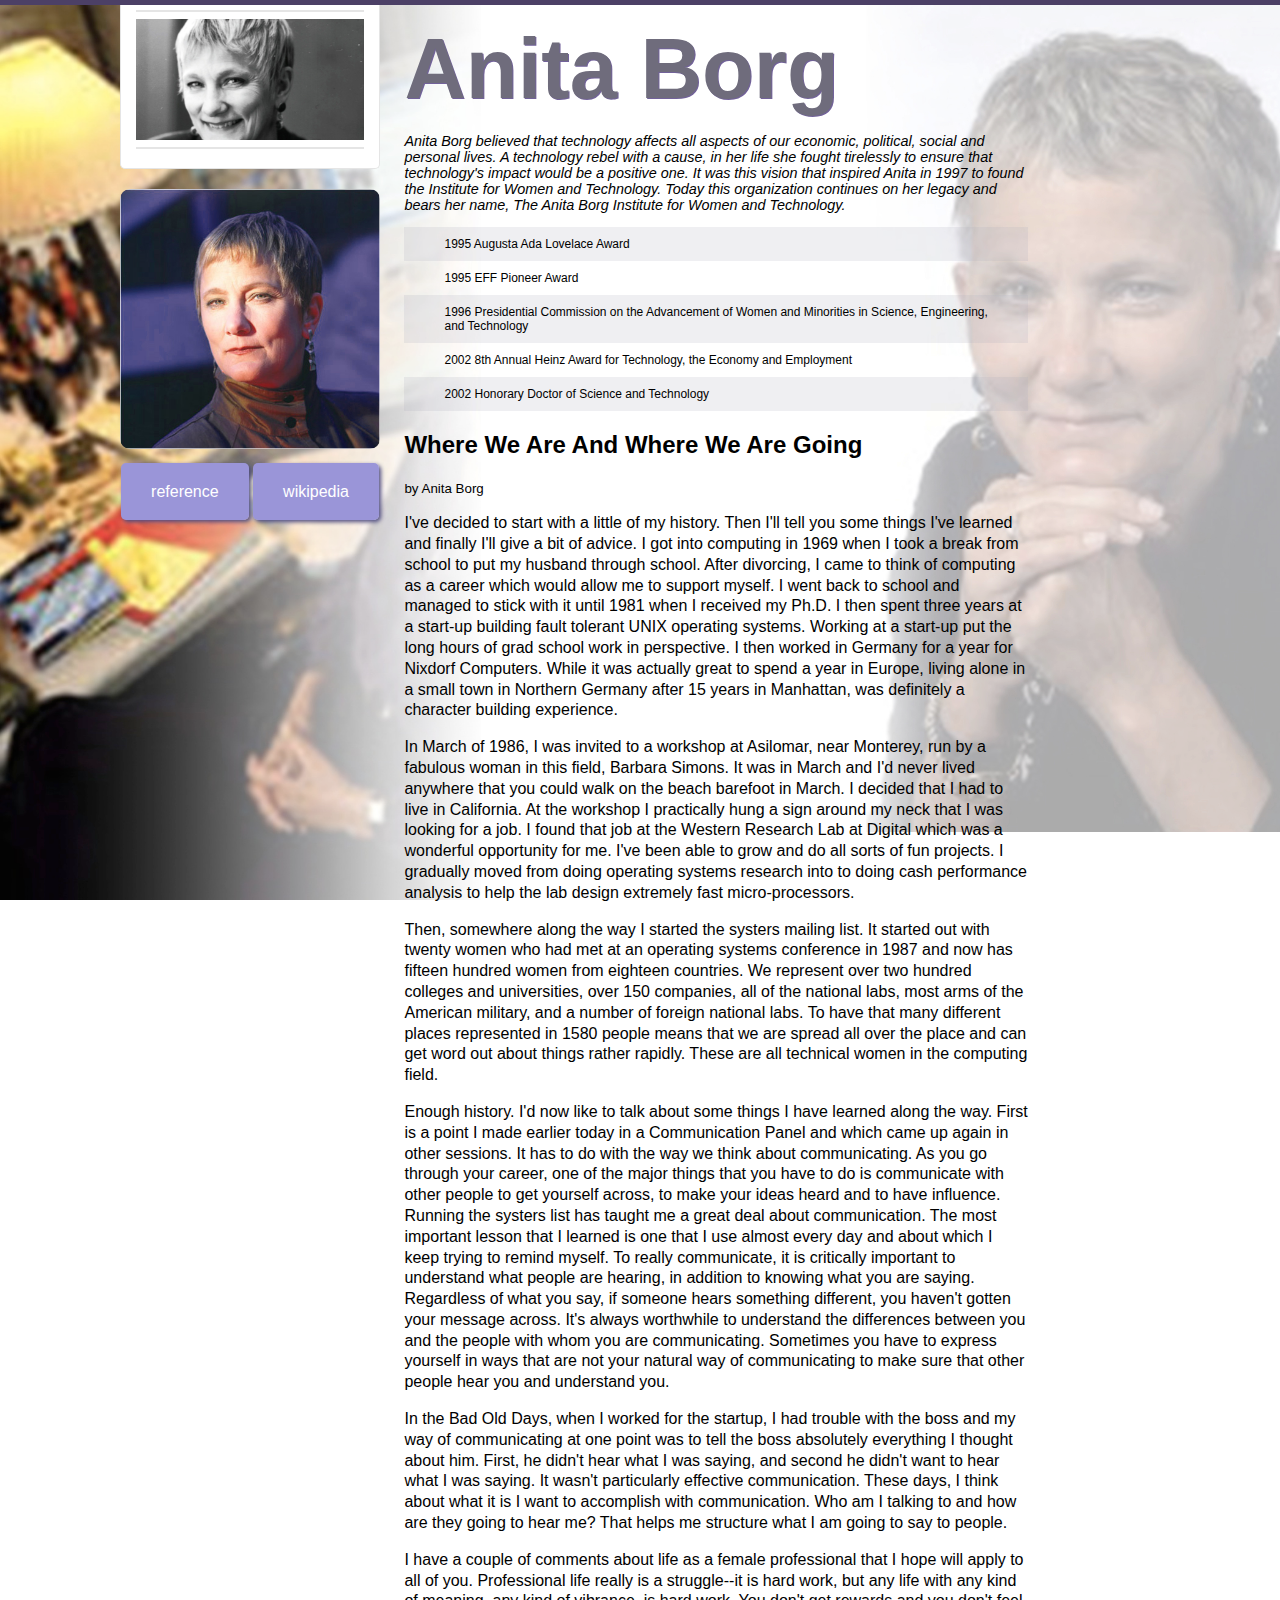
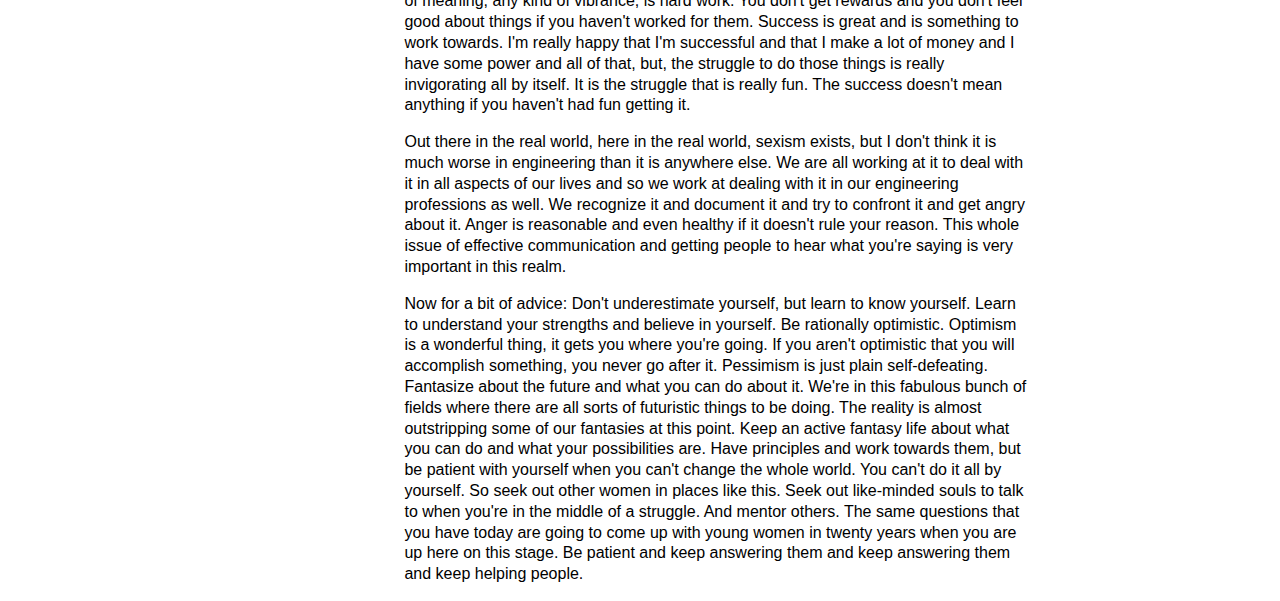
==== commit cddbe9a1: "achievements,styling, extra styling" ====
--- a/lesson-5/index.html
+++ b/lesson-5/index.html
@@ -11,8 +11,8 @@
         <div class='frame'>
           <img src="assets/images/anita-top.jpg" alt="Anita Borg image 1">
         </div>
-        <div class='rounded'>
-          <img src="assets/images/anita-bottom.jpg" alt="Anita Borg image 2">
+        <div>
+          <img class='rounded' src="assets/images/anita-bottom.jpg" alt="Anita Borg image 2">
         </div>
         <div class='references'>
           <a class='btn' href="http://gos.sbc.edu/b/borg.html">reference</a>
@@ -24,6 +24,16 @@
         <p class='about'>
           Anita Borg believed that technology affects all aspects of our economic, political, social and personal lives. A technology rebel with a cause, in her life she fought tirelessly to ensure that technology's impact would be a positive one. It was this vision that inspired Anita in 1997 to found the Institute for Women and Technology. Today this organization continues on her legacy and bears her name, The Anita Borg Institute for Women and Technology.
         </p>
+        <div class='achievements'>
+          <ul>
+            <li>1995 Augusta Ada Lovelace Award</li>
+            <li>1995 EFF Pioneer Award</li>
+            <li>1996 Presidential Commission on the Advancement of Women and Minorities in Science, Engineering, and Technology
+            </li>
+            <li>2002 8th Annual Heinz Award for Technology, the Economy and Employment</li>
+            <li>2002 Honorary Doctor of Science and Technology</li>
+          </ul>
+        </div>
         <div class='speech'>
           <h2>Where We Are And Where We Are Going</h2>
           <small>by Anita Borg</small>
--- a/lesson-5/style.css
+++ b/lesson-5/style.css
@@ -27,6 +27,10 @@
   width: 25%;
   min-width: 200px;
   display: inline-block;
+}
+
+#left-bar img {
+  width: 100%;
 }
 
 #container {
@@ -82,3 +86,18 @@
 p:not(.about) {
   line-height: 1.3em;
 }
+
+.achievements ul {
+  list-style: none;
+  padding: 0;
+  margin: 0;
+}
+
+.achievements li {
+  padding: 10px 40px;
+  font-size: 0.75em;
+}
+
+.achievements li:nth-child(odd) {
+  background-color: rgba(176, 175, 192, 0.2);
+}
